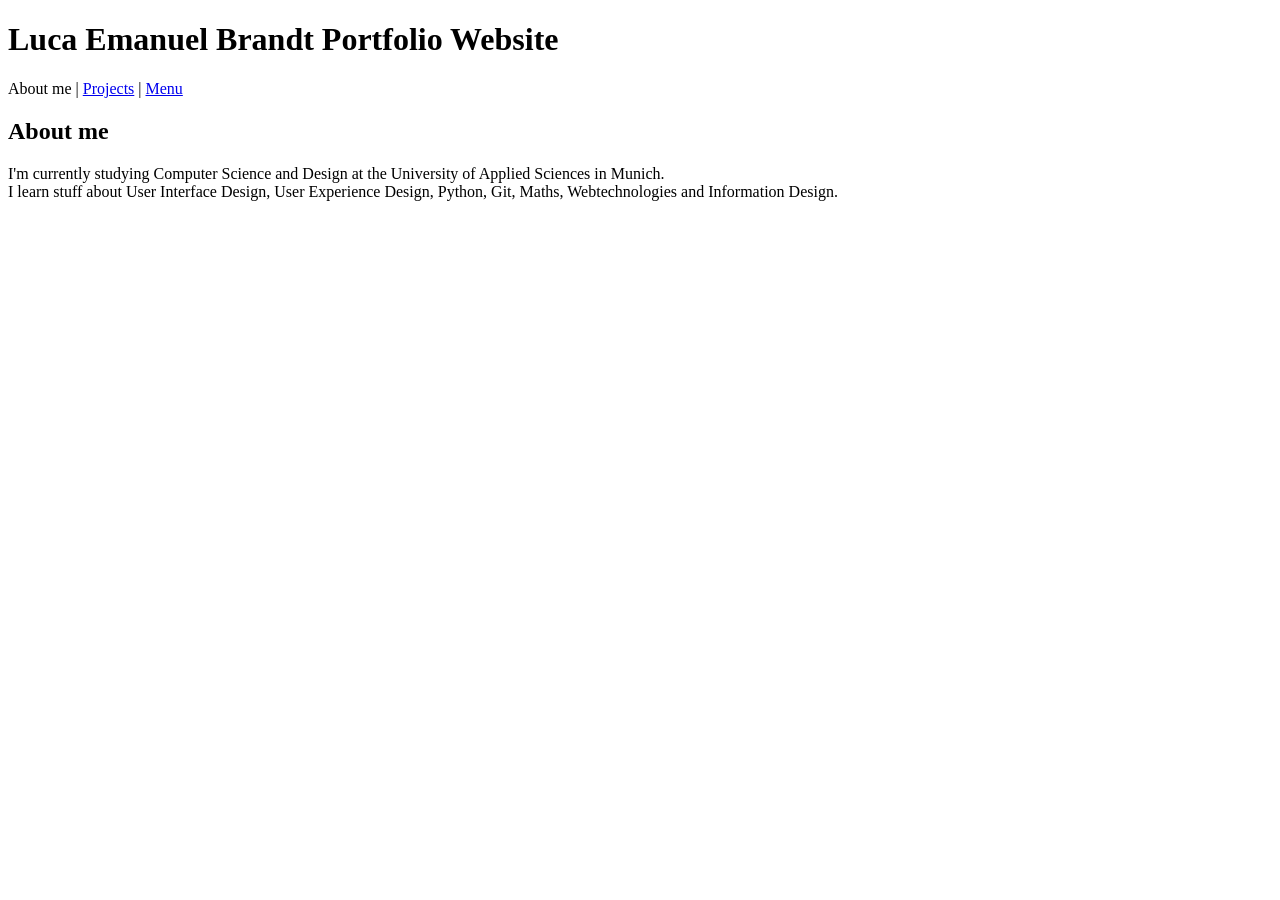
==== public/index.html @ 3f5fb97e "Add text to index.html/first-project.html and create navigation" ====
<!DOCTYPE html>
<html lang="en">
  <head>
    <meta charset="utf-8">
    <meta name="viewport" content="width=device-width, initial-scale=1">
    <title>Luca Emanuel</title>
  </head>
  <body>
    <header>
      <h1>Luca Emanuel Brandt Portfolio Website</h1>
      <nav>About me | <a href="projects/first-project.html">Projects</a> | <a href="menu.html">Menu</a></nav>
      <h2>About me</h2>
    </header>
    <main>
        <section>
            <p>I'm currently studying Computer Science and Design at the University of Applied Sciences in Munich. <br>
                I learn stuff about User Interface Design, User Experience Design, Python, Git, Maths, Webtechnologies and Information Design.
            </p>
        </section>
    </main>
  </body>
  </html>
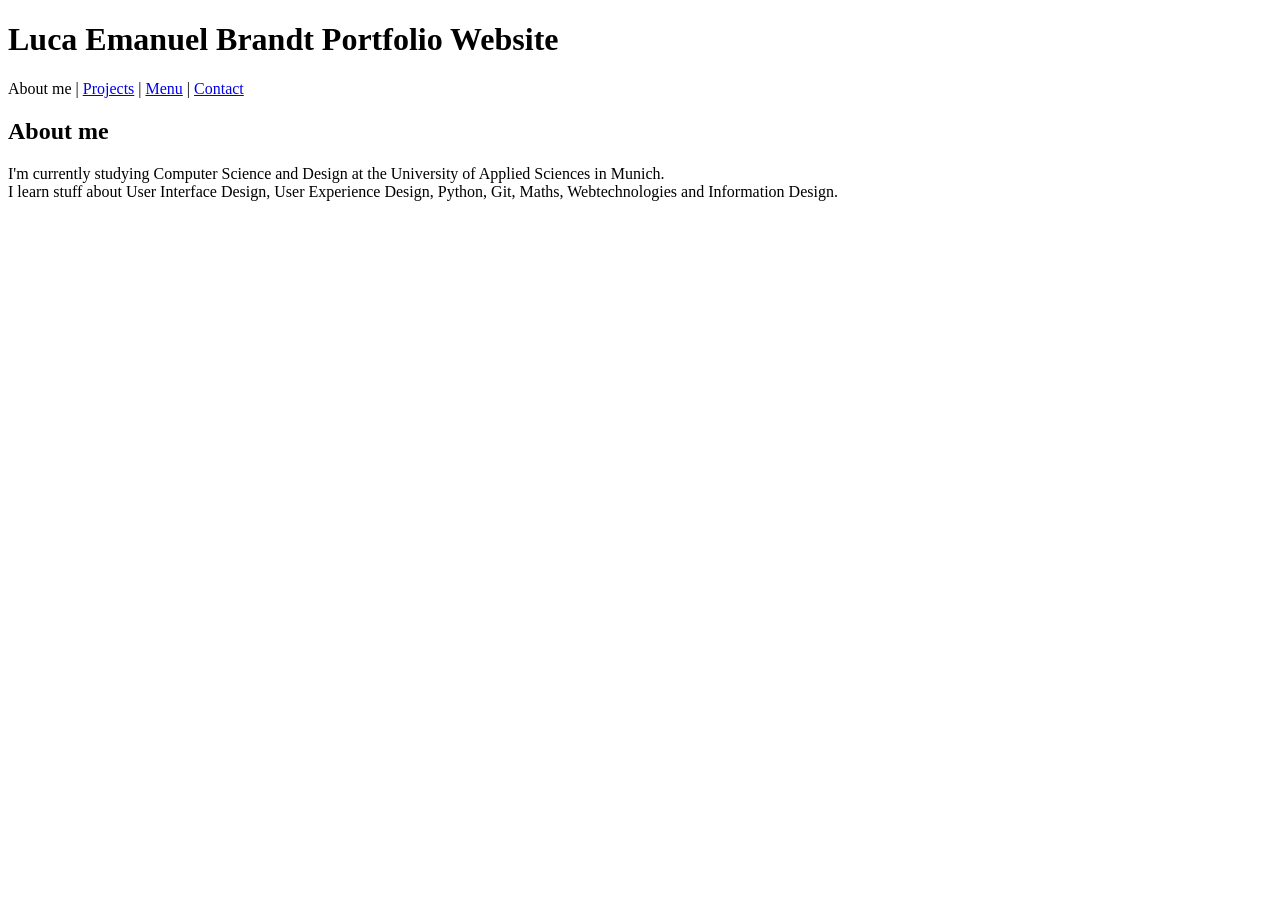
==== commit 6b3516f7: "Add contact form" ====
--- a/public/index.html
+++ b/public/index.html
@@ -8,7 +8,7 @@
   <body>
     <header>
       <h1>Luca Emanuel Brandt Portfolio Website</h1>
-      <nav>About me | <a href="projects/first-project.html">Projects</a> | <a href="menu.html">Menu</a></nav>
+      <nav>About me | <a href="projects/first-project.html">Projects</a> | <a href="menu.html">Menu</a> | <a href="contact.html">Contact</a></nav>
       <h2>About me</h2>
     </header>
     <main>
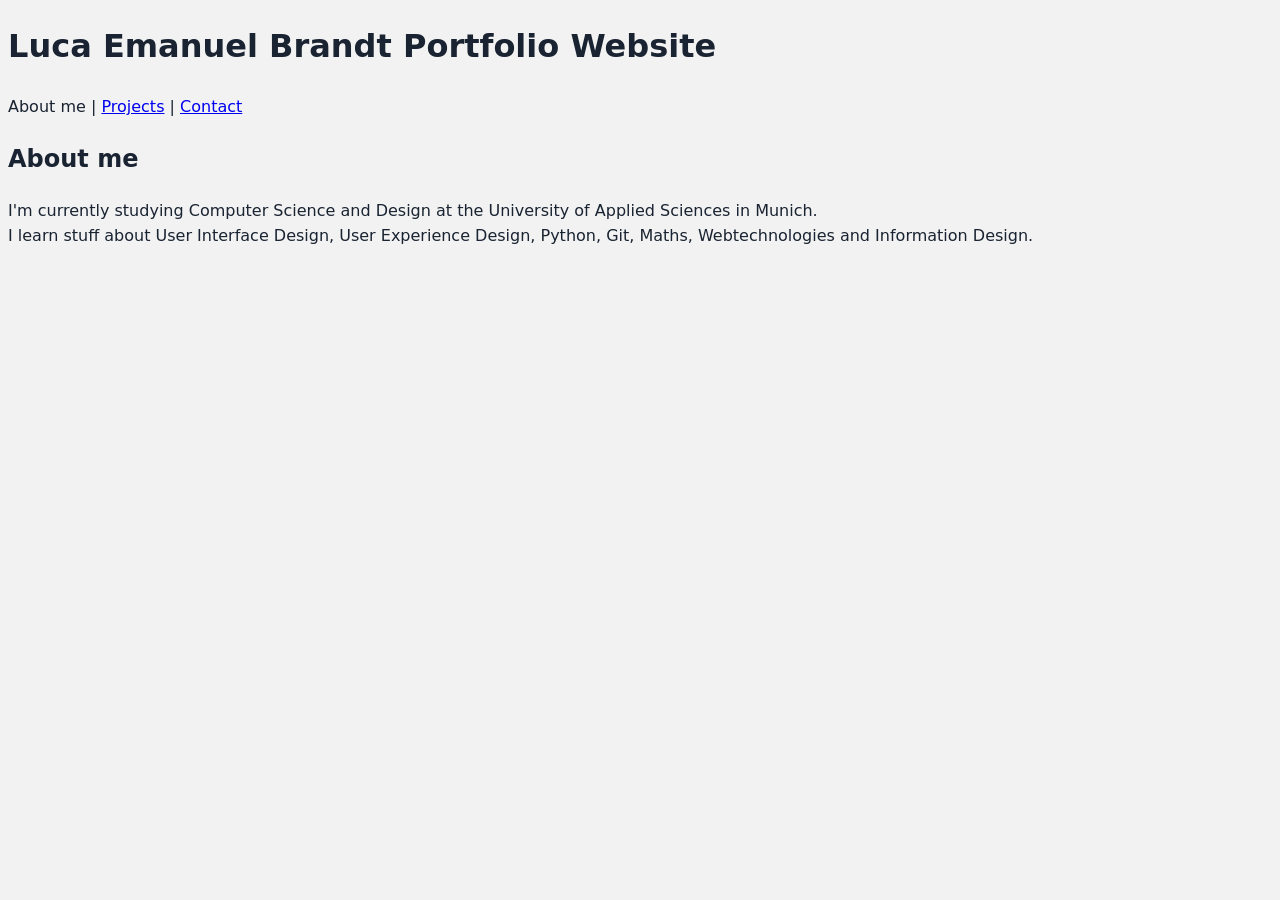
==== commit dc6ce864: "Add css" ====
--- a/public/index.html
+++ b/public/index.html
@@ -1,14 +1,18 @@
 <!DOCTYPE html>
 <html lang="en">
   <head>
+    <link rel="stylesheet" href="css/style.css">
     <meta charset="utf-8">
     <meta name="viewport" content="width=device-width, initial-scale=1">
+    <link rel="icon" href="/images/favicon.png">
     <title>Luca Emanuel</title>
   </head>
   <body>
     <header>
       <h1>Luca Emanuel Brandt Portfolio Website</h1>
-      <nav>About me | <a href="projects/first-project.html">Projects</a> | <a href="menu.html">Menu</a> | <a href="contact.html">Contact</a></nav>
+      <nav>About me | 
+        <a href="projects/first-project.html">Projects</a> | 
+        <a href="contact.html">Contact</a></nav>
       <h2>About me</h2>
     </header>
     <main>
--- a/public/css/style.css
+++ b/public/css/style.css
@@ -0,0 +1,12 @@
+:root {
+--color-primary: #f2f2f2;
+--color-text: #192331;
+--font-body: system-ui, Helvetica;
+}
+
+body {
+font-family: var(--font-body);
+line-height: 1.6;
+color: var(--color-text);
+background-color: var(--color-primary);
+}
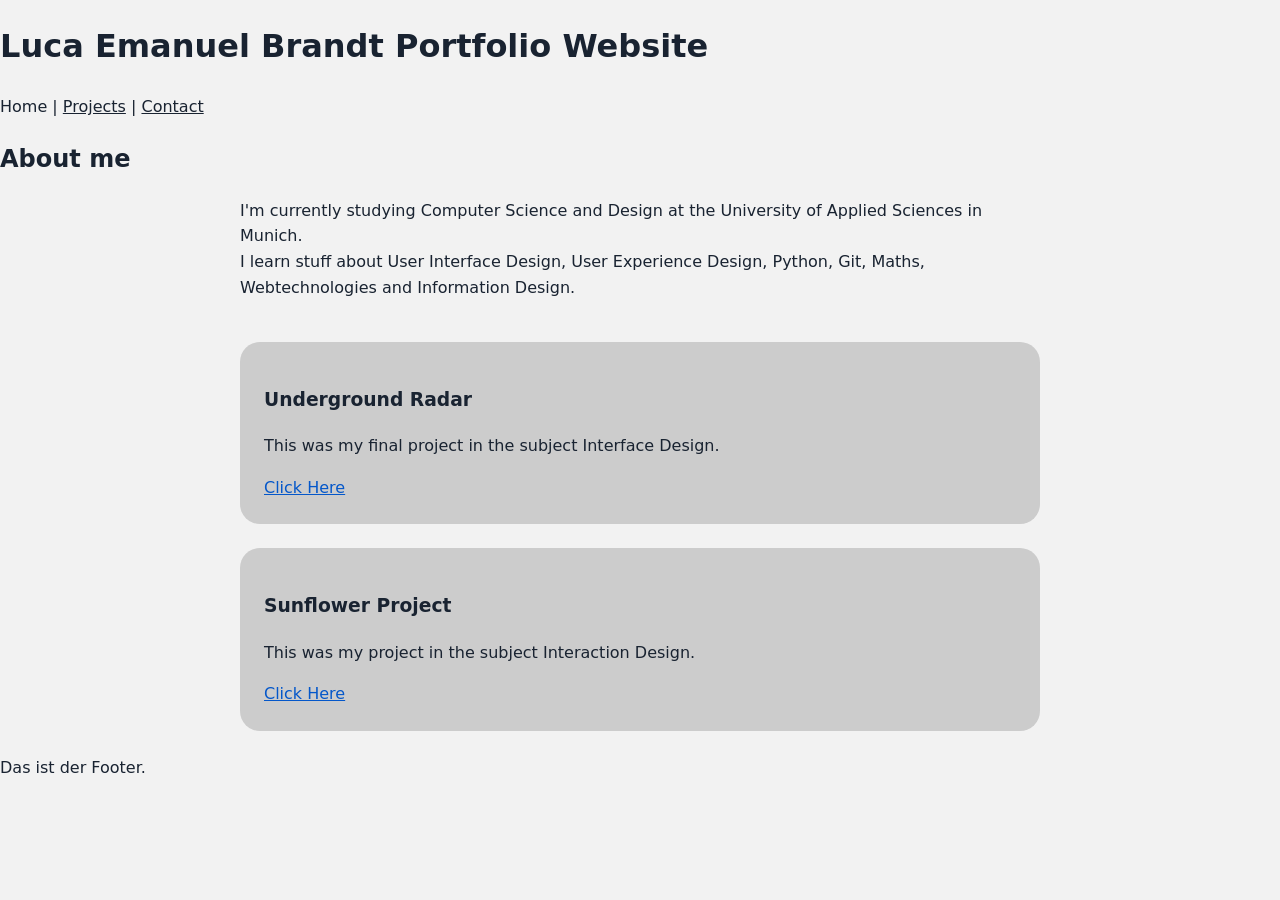
==== commit db497bf7: "Add classes and card styles" ====
--- a/public/index.html
+++ b/public/index.html
@@ -8,9 +8,9 @@
     <title>Luca Emanuel</title>
   </head>
   <body>
-    <header>
+    <header class="site-header">
       <h1>Luca Emanuel Brandt Portfolio Website</h1>
-      <nav>About me | 
+      <nav class="site-nav">Home | 
         <a href="projects/first-project.html">Projects</a> | 
         <a href="contact.html">Contact</a></nav>
       <h2>About me</h2>
@@ -19,8 +19,21 @@
         <section>
             <p>I'm currently studying Computer Science and Design at the University of Applied Sciences in Munich. <br>
                 I learn stuff about User Interface Design, User Experience Design, Python, Git, Maths, Webtechnologies and Information Design.
-            </p>
+            </p><br>
         </section>
+        <article class="project-card">
+          <h3>Underground Radar</h3>
+          <p>This was my final project in the subject Interface Design.</p>
+          <a href="../projects/first-project.html">Click Here</a>
+        </article>
+        <article class="project-card">
+          <h3>Sunflower Project</h3>
+          <p>This was my project in the subject Interaction Design.</p>
+          <a href="../projects/first-project.html">Click Here</a>
+        </article>
     </main>
+    <footer class="site-footer">
+      <p>Das ist der Footer.</p>
+    </footer>
   </body>
   </html>
--- a/public/css/style.css
+++ b/public/css/style.css
@@ -1,3 +1,7 @@
+*,
+*::before,
+*::after {
+box-sizing: border-box;}
 :root {
 --color-primary: #f2f2f2;
 --color-text: #192331;
@@ -9,4 +13,25 @@
 line-height: 1.6;
 color: var(--color-text);
 background-color: var(--color-primary);
-}+margin: 0;
+}
+
+.site-nav a {
+color: var(--color-text);
+}
+
+a{color:#0457ca}
+a:hover{color: #9f0000;}
+main{
+    max-width: 800px ;
+    margin: 0 auto;
+}
+
+.project-card{
+    background-color: #cccccc;
+    padding: 1.5rem;
+    border: 1px;
+    border-radius: 20px;
+    margin-bottom: 1.5rem;
+}
+
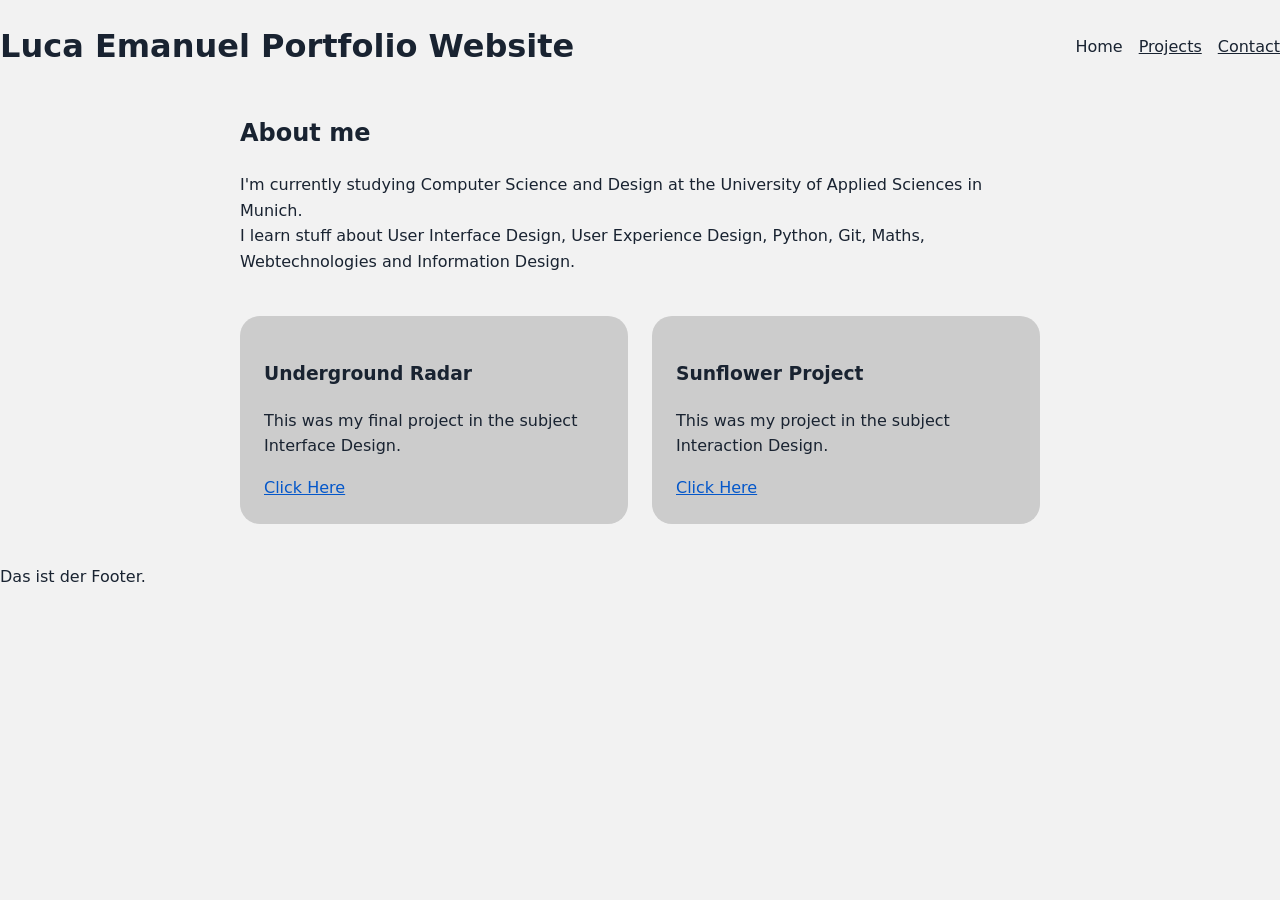
==== commit 9b5d9ae8: "Add layout with Flexbox and Grid" ====
--- a/public/index.html
+++ b/public/index.html
@@ -9,28 +9,34 @@
   </head>
   <body>
     <header class="site-header">
-      <h1>Luca Emanuel Brandt Portfolio Website</h1>
-      <nav class="site-nav">Home | 
-        <a href="projects/first-project.html">Projects</a> | 
-        <a href="contact.html">Contact</a></nav>
-      <h2>About me</h2>
+      <h1>Luca Emanuel Portfolio Website</h1>
+      <nav class="site-nav">
+        <ul>
+        <li>Home</li>
+        <li><a href="projects/first-project.html">Projects</a></li>
+        <li><a href="contact.html">Contact</a></li>
+        </ul>
+      </nav>
     </header>
     <main>
+      <h2>About me</h2>
         <section>
             <p>I'm currently studying Computer Science and Design at the University of Applied Sciences in Munich. <br>
                 I learn stuff about User Interface Design, User Experience Design, Python, Git, Maths, Webtechnologies and Information Design.
             </p><br>
         </section>
-        <article class="project-card">
+        <div class="project-list">
+        <section class="project-card">
           <h3>Underground Radar</h3>
           <p>This was my final project in the subject Interface Design.</p>
           <a href="../projects/first-project.html">Click Here</a>
-        </article>
-        <article class="project-card">
+        </section>
+        <section class="project-card">
           <h3>Sunflower Project</h3>
           <p>This was my project in the subject Interaction Design.</p>
           <a href="../projects/first-project.html">Click Here</a>
-        </article>
+        </section>
+        </div>
     </main>
     <footer class="site-footer">
       <p>Das ist der Footer.</p>
--- a/public/css/style.css
+++ b/public/css/style.css
@@ -35,3 +35,27 @@
     margin-bottom: 1.5rem;
 }
 
+.site-header {
+display: flex;
+justify-content: space-between;
+align-items: center;
+}
+
+.site-nav ul{
+  display: flex;
+  gap: 1rem;
+  list-style: none;
+  padding: 0;
+  margin: 0;
+}
+
+.project-list{
+    display: grid;
+    grid-template-columns: repeat(2, 1fr);
+    gap: 1.5rem;
+}
+
+.project-details{
+    display: grid;
+    grid-template-columns: max-content 1fr;
+}
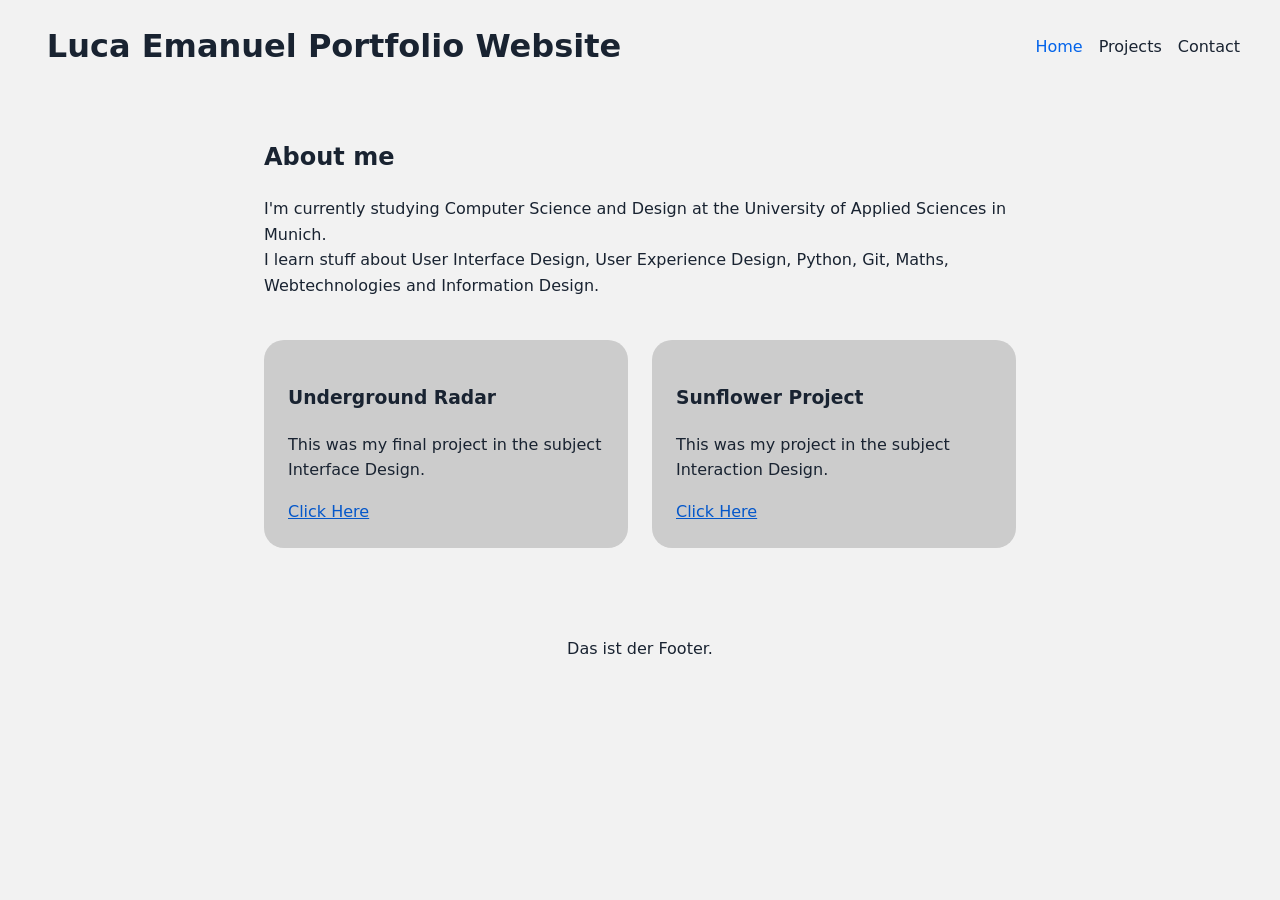
==== commit 86777858: "Make layout responsive" ====
--- a/public/index.html
+++ b/public/index.html
@@ -12,7 +12,7 @@
       <h1>Luca Emanuel Portfolio Website</h1>
       <nav class="site-nav">
         <ul>
-        <li>Home</li>
+        <li><a href="index.html" class="active">Home</a></li>
         <li><a href="projects/first-project.html">Projects</a></li>
         <li><a href="contact.html">Contact</a></li>
         </ul>
--- a/public/css/style.css
+++ b/public/css/style.css
@@ -18,13 +18,17 @@
 
 .site-nav a {
 color: var(--color-text);
+text-decoration: none;
 }
 
 a{color:#0457ca}
 a:hover{color: #9f0000;}
+
 main{
     max-width: 800px ;
     margin: 0 auto;
+    padding: 1.5rem;
+    align-items: center;
 }
 
 .project-card{
@@ -39,6 +43,8 @@
 display: flex;
 justify-content: space-between;
 align-items: center;
+padding-left: 2.5rem;
+padding-right: 2.5rem;
 }
 
 .site-nav ul{
@@ -51,11 +57,53 @@
 
 .project-list{
     display: grid;
+    grid-template-columns: 1fr;
+    gap: 1.5rem;
+}
+@media (min-width: 40rem) {
+  .project-list {
     grid-template-columns: repeat(2, 1fr);
-    gap: 1.5rem;
+  }
 }
 
 .project-details{
     display: grid;
     grid-template-columns: max-content 1fr;
+}
+
+img {
+  max-width: 100%;
+  height: auto;
+}
+
+.site-header {
+  display: grid;
+  grid-template-columns: 1fr;
+  gap: 1.5rem;
+}
+
+@media (min-width: 40rem) {
+  .site-header {
+    grid-template-columns: repeat(2, 1fr);
+    align-items: center;
+    text-align: center;
+  }
+  .site-nav {
+    justify-self: end;
+  }
+}
+
+.site-footer{
+    text-align: center;
+    padding-top: 1.5rem;
+}
+
+.contact{
+    max-width: 800px ;
+    margin: 0 auto;
+    align-items: center;
+}
+
+.site-nav a.active{
+    color: #0263ea;
 }
